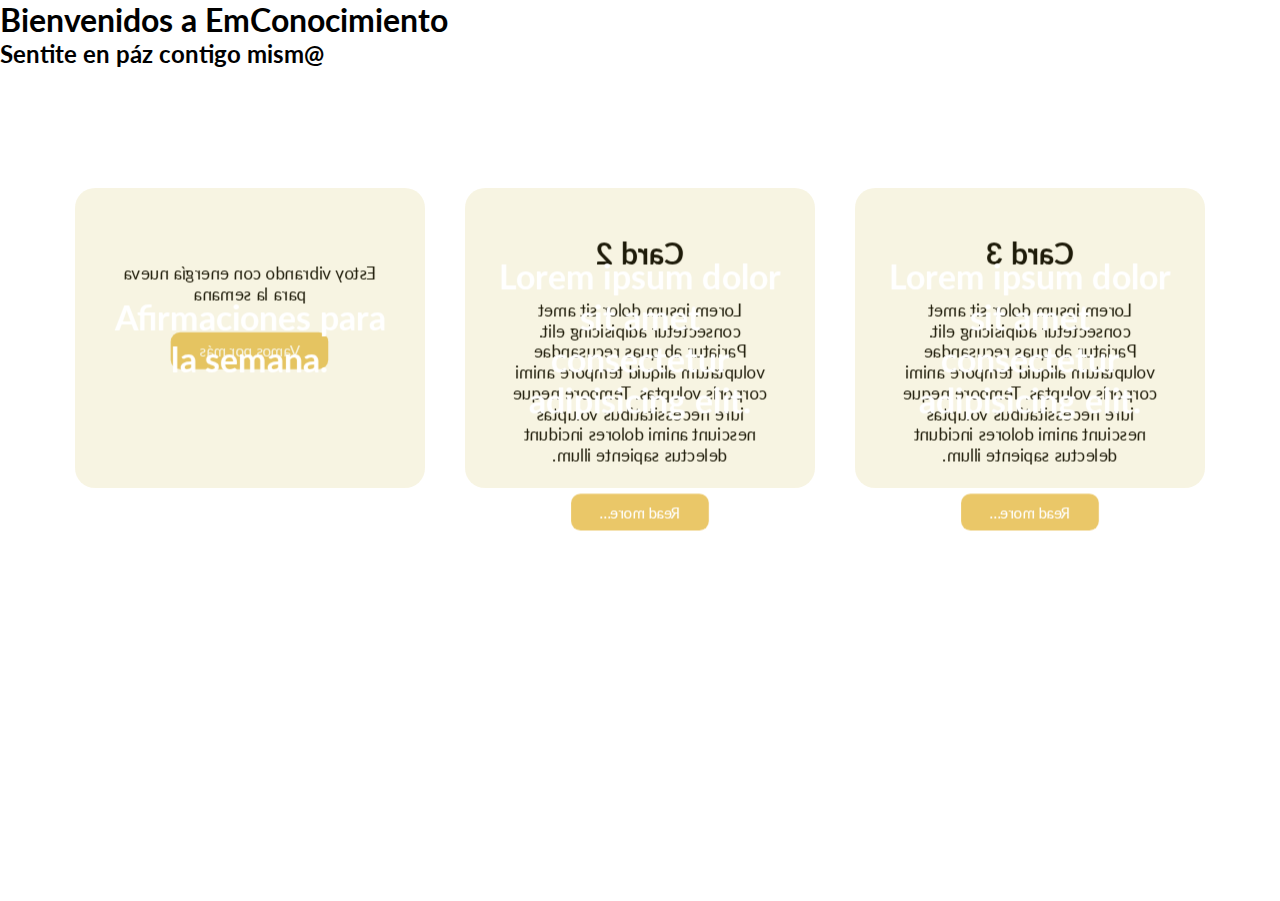
==== index.html @ da176ea5 "Prueba" ====
<!DOCTYPE html>
<html lang="en">
<head>
    <meta charset="UTF-8">
    <meta http-equiv="X-UA-Compatible" content="IE=edge">
    <meta name="viewport" content="width=device-width, initial-scale=1.0">
    <title>EmConocimiento / Home</title>
    <link rel="stylesheet" href="./css/card_landing.css">
</head>
<body>
<header>
    <h1 class="titulo">Bienvenidos a EmConocimiento</h1>
    <h2 class="Subtitulo">Sentite en páz contigo mism@</h2>
    
</header>

   <div class="background">
</div>
<div class="container__card">

    <div class="card__father">
        <div class="card">
            <div class="card__front" style="background-image: url(https://images.unsplash.com/photo-1642200848836-f18756e7aa0a?ixlib=rb-1.2.1&ixid=MnwxMjA3fDB8MHxwaG90by1wYWdlfHx8fGVufDB8fHx8&auto=format&fit=crop&w=687&q=80);">
                <div class="bg"></div>
                <div class="body__card_front">
                    <h1>Afirmaciones para la semana. </h1>
                </div>
            </div>
            <div class="card__back">
                <div class="body__card_back">
                    <p>Estoy vibrando con energía nueva para la semana </p>
                    <a href="./html/afirmacionesparalasemana.html"><input type="button" value="Vamos por más"></a>
                </div>
            </div>
        </div>
    </div>

    <div class="card__father">
        <div class="card">
            <div class="card__front" style="background-image: url(https://images.unsplash.com/photo-1644217282489-7f259dd4ecbe?ixlib=rb-1.2.1&ixid=MnwxMjA3fDB8MHxwaG90by1wYWdlfHx8fGVufDB8fHx8&auto=format&fit=crop&w=687&q=80);">
                <div class="bg"></div>
                <div class="body__card_front">
                    <h1>Lorem ipsum dolor sit amet consectetur adipisicing elit.</h1>
                </div>
            </div>
            <div class="card__back">
                <div class="body__card_back">
                    <h1>Card 2</h1>
                    <p>Lorem ipsum dolor sit amet consectetur adipisicing elit. Pariatur ab quas recusandae voluptatum aliquid tempore animi corporis voluptas. Tempore neque iure necessitatibus voluptas nesciunt animi dolores incidunt delectus sapiente illum.</p>
                    <input type="button" value="Read more...">
                </div>
            </div>
        </div>
    </div>

    <div class="card__father">
        <div class="card">
            <div class="card__front" style="background-image: url(https://images.unsplash.com/photo-1643846829780-dfadd6a2740b?ixlib=rb-1.2.1&ixid=MnwxMjA3fDB8MHxwaG90by1wYWdlfHx8fGVufDB8fHx8&auto=format&fit=crop&w=676&q=80);">
                <div class="bg"></div>
                <div class="body__card_front">
                    <h1>Lorem ipsum dolor sit amet consectetur adipisicing elit. </h1>
                </div>
            </div>
            <div class="card__back">
                <div class="body__card_back">
                    <h1>Card 3</h1>
                    <p>Lorem ipsum dolor sit amet consectetur adipisicing elit. Pariatur ab quas recusandae voluptatum aliquid tempore animi corporis voluptas. Tempore neque iure necessitatibus voluptas nesciunt animi dolores incidunt delectus sapiente illum.</p>
                    <input type="button" value="Read more...">
                </div>
            </div>
        </div>
    </div>



</div>
</body>
</html>
---- css/card_landing.css ----
@import url('https://fonts.googleapis.com/css2?family=Lato:ital,wght@0,100;0,300;0,400;0,700;0,900;1,100;1,300;1,400;1,700;1,900&display=swap');

*{
    margin: 0;
    padding: 0;
    box-sizing: border-box;
    font-family: 'Lato', sans-serif;
}
body{
  height: 100vh;
  overflow: hidden;
}
.background{
  background: url("https://images.unsplash.com/photo-1519751138087-5bf79df62d5b?ixlib=rb-1.2.1&ixid=MnwxMjA3fDB8MHxwaG90by1wYWdlfHx8fGVufDB8fHx8&auto=format&fit=crop&w=1170&q=80")
  no-repeat center center/cover;
position: absolute;
 top: -1px;
bottom: -1px;
left: -1px;
right: -1px; 
z-index: -1;
filter: blur(10px);
overflow: hidden;
}

.container__card{
    max-width: 1200px;
    margin: auto;
    margin-top: 100px;
    perspective: 1000px;
    display: flex;
    justify-content: center;
    flex-wrap: wrap;
    
}

.card__father{
    margin: 20px;
    perspective: 1000px;
}

.card__father:hover .card{
    transform: rotateY(180deg);
}


.card{
    width: 350px;
    height: 300px;
    position: relative;
    transform-style: preserve-3d;
    transition: all 1s;
}

.card__front{
    background-size: cover;
    background-position: center;
}


.card__front,
.card__back{
    width: 100%;
    height: 100%;
    position: absolute;
    top:0;
    left: 0;
    backface-visibility: hidden;
    transform-style: preserve-3d;
    border-radius: 20px;
}

.card__back{
    transform: rotateY(180deg);
    background: white;
}

.body__card_front{
    width: 100%;
    height: 100%;
    text-align: center;
    padding: 40px;
    display: flex;
    justify-content: center;
    align-items: center;
    color: #fff;
    transform: translateZ(60px);
}

.bg{
    width: 100%;
    height: 100%;
    position: absolute;
    top: 0;
    left: 0;
    background: rgba(204, 178, 62, 0.15);
    border-radius: 20px;
}

.body__card_back{
    padding: 40px;
    text-align: center;
    transform: translateZ(60px);
}

.body__card_back p{
    margin-top: 30px;
    font-size: 18px;
}

.body__card_back input{
    padding: 10px 30px;
    margin-top: 30px;
    font-size: 16px;
    cursor: pointer;
    border: none;
    color: white;
    background: #e0ab1ba9;
   
    border-radius: 10px;
    transition: all 0.4s;
}

.body__card_back input:hover{
    border: 1px solid #dba308;
}

@media screen and (max-width: 768px) {
.titulo {
    display: flex;
    justify-content: center;
    align-items: center;
    text-decoration: underline;
    font-size: 30px;

}

.Subtitulo {
    display: flex;
    justify-content: center;
    margin-top: 20px;
}

.card__father {
    margin-top: 60px;
}
.class  {
    display: inline-block;
    color: #dba308;
}
.pe {
    margin-top: 300px;
}

}
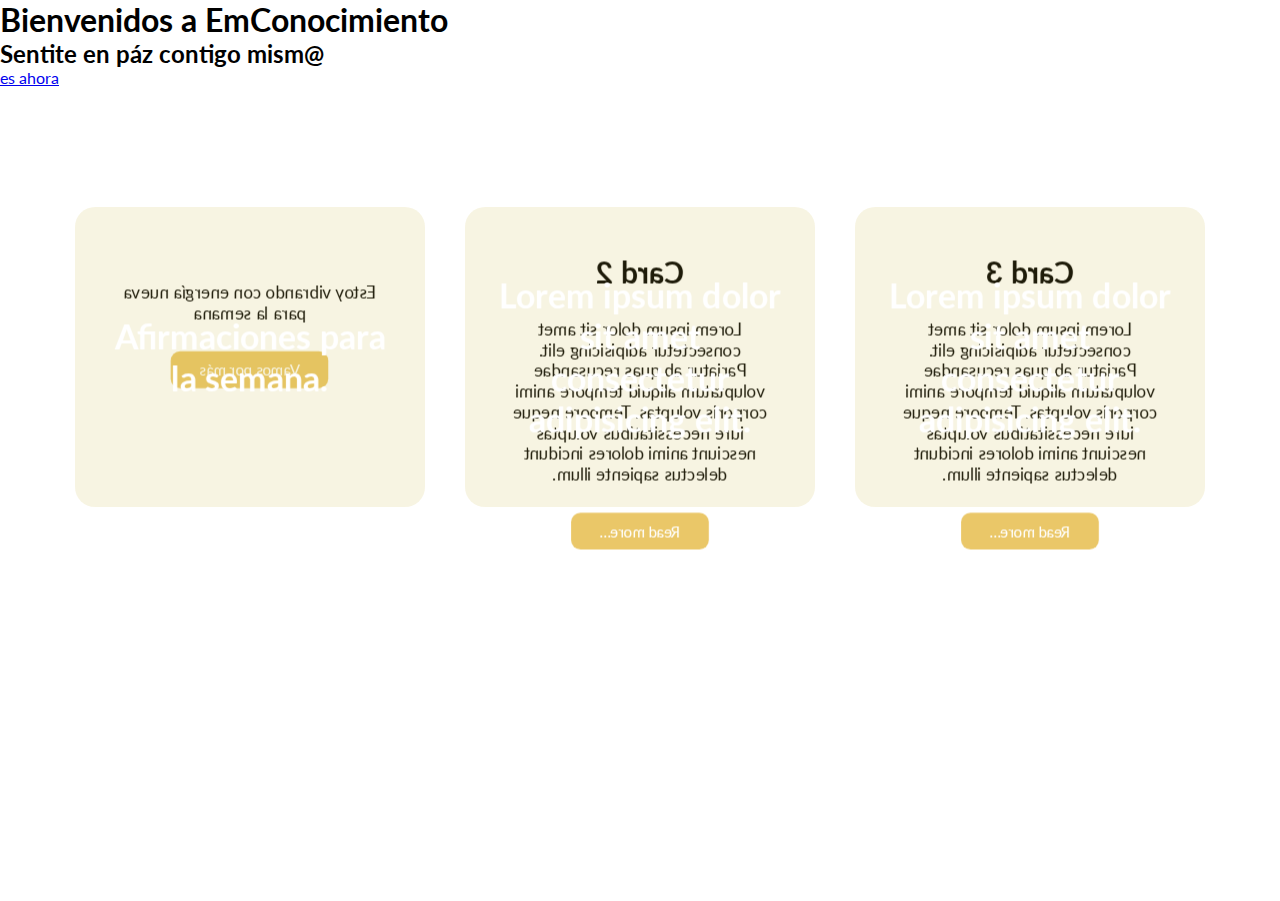
==== commit 43acf95a: "mas pruebas" ====
--- a/index.html
+++ b/index.html
@@ -13,7 +13,7 @@
     <h2 class="Subtitulo">Sentite en páz contigo mism@</h2>
     
 </header>
-
+<a href="./html/momentojusto.html">es ahora</a>
    <div class="background">
 </div>
 <div class="container__card">
